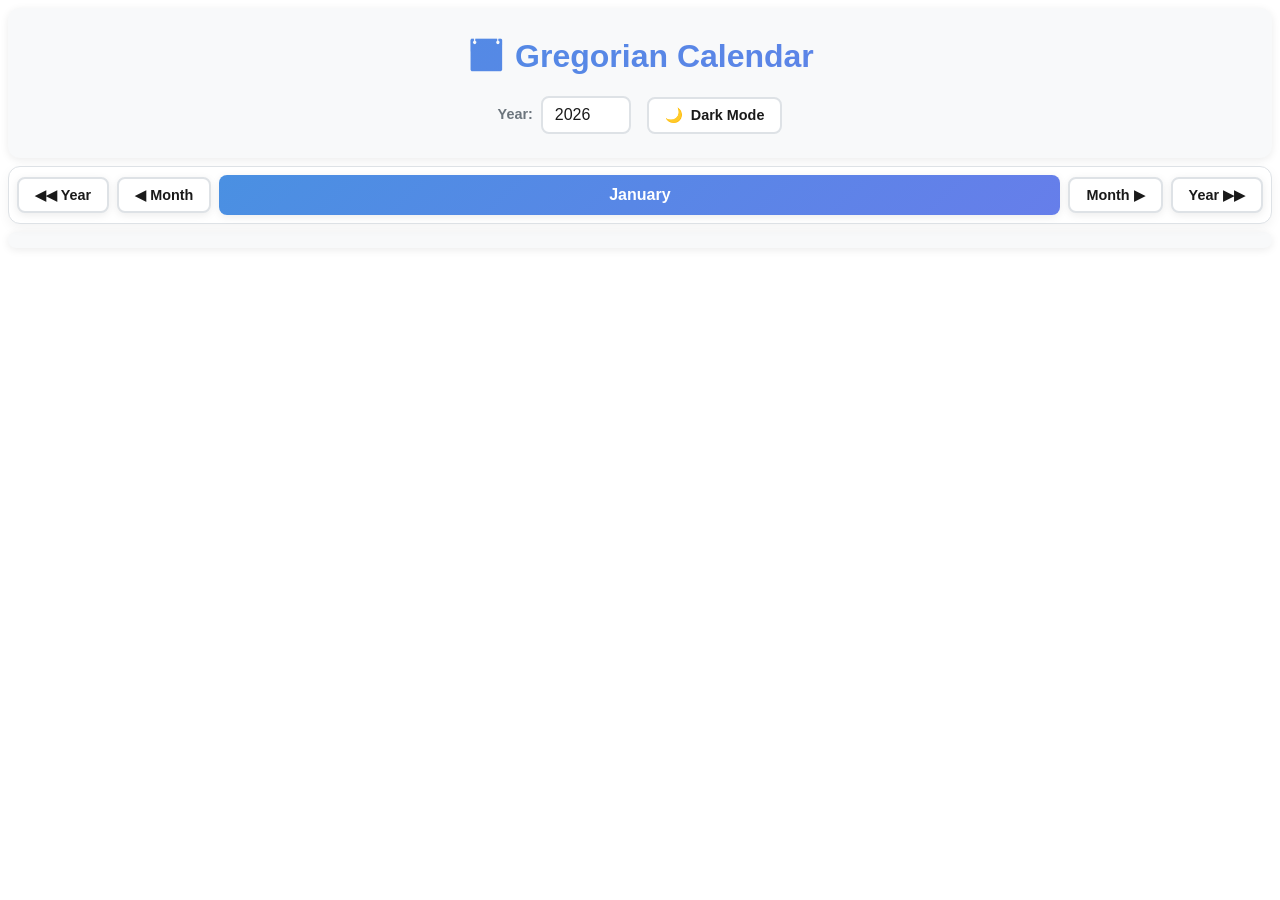
==== gregorian-calendar.html @ 09073d06 "display Lunar Day on gregorian calendar" ====
<!DOCTYPE html>
<html lang="en">
<head>
  <meta charset="UTF-8" />
  <meta name="viewport" content="width=device-width, initial-scale=1.0"/>
  <title>Gregorian Calendar with Solar and Lunar Dates</title> <!-- Removed "Fixed" -->
  <link rel="stylesheet" href="calendar-styles.css">
  <style>
    /* Styles specific to Gregorian view showing Solar dates */
    .day-ordinal { font-size: 1.1rem; font-weight: 700; color: var(--text-primary); margin-bottom: 0.3rem; }
    .day-label { font-size: 0.65rem; color: var(--text-tertiary); text-transform: uppercase; letter-spacing: 0.5px; margin-bottom: 0.2rem; }
    .day-solar { font-size: 0.7rem; color: var(--text-secondary); font-weight: 500; }
    .solar-info { display: flex; flex-direction: column; gap: 0.15rem; margin-top: 0.5rem; }
    .solar-month-name { font-weight: 600; color: var(--accent-primary); }
    .solar-day-number { color: var(--text-secondary); }
    .special-day { font-weight: 700; color: var(--accent-secondary); font-size: 0.75rem; }
     /* Ensure calendar container takes up remaining space */
      body { display: flex; flex-direction: column; min-height: 100vh; }
      /* Add class to body tag below */
      .gregorian-calendar .container { flex-grow: 1; display: flex; flex-direction: column; }
      .gregorian-calendar #calendar-container { flex-grow: 1; display: flex; flex-direction: column; }
      .gregorian-calendar .month.active { flex-grow: 1; grid-template-rows: auto repeat(6, 1fr); /* Header + up to 6 weeks */ }

    @media (max-width: 768px) {
      .day-ordinal { font-size: 0.9rem; }
      .day-label { font-size: 0.6rem; }
      .day-solar { font-size: 0.65rem; }
      .special-day { font-size: 0.65rem; }
    }
  </style>
</head>
<body class="gregorian-calendar"> <!-- Added class -->
  <div class="container">
    <header>
      <h1>📅 Gregorian Calendar</h1>
      <div class="controls">
        <div class="control-group">
          <label for="year-input">Year:</label>
          <input type="number" id="year-input" min="2001" max="2082" />
        </div>
        <button class="theme-toggle" onclick="toggleTheme()">
          <span id="theme-icon">🌙</span>
          <span id="theme-text">Dark Mode</span>
        </button>
      </div>
    </header>

    <div class="nav-controls">
      <button class="nav-btn" id="prev-year-btn" onclick="navigateYear(-1)">
        ◀◀ Year
      </button>
      <button class="nav-btn" id="prev-btn" onclick="navigateMonth(-1)">
        ◀ Month
      </button>
      <div class="month-indicator" id="current-month-indicator">January</div>
      <button class="nav-btn" id="next-btn" onclick="navigateMonth(1)">
        Month ▶
      </button>
      <button class="nav-btn" id="next-year-btn" onclick="navigateYear(1)">
        Year ▶▶
      </button>
    </div>

    <div class="astronomical-events" id="astronomical-events"></div>

    <div id="calendar-container">
       <!-- Active month grid will be generated here -->
    </div>
  </div>

  <script src="calendar-processor.js"></script>
  <script>
    // Script remains largely the same as previous Gregorian version,
    // just ensure it uses the updated calendarProcessor correctly.
    // Key is that getSolarDateFromGregorian now returns the 13x28 structure info.

    const calendarProcessor = new CalendarProcessor();
    let currentMonth = 0; // 0-11 Gregorian
    let selectedYear; // Set after data load

    function displayAstronomicalEvents() {
      if (!selectedYear) return;
      const events = calendarProcessor.getAstronomicalEvents(selectedYear);
      const container = document.getElementById('astronomical-events');
      const eventData = [
         { key: 'vernalEquinox', title: '🌱 Vernal Equinox', class: 'vernal', description: 'Approx. Spring Start', time: 'Anchor Point' },
         { key: 'summerSolstice', title: '☀️ Summer Solstice', class: 'summer', description: 'Longest day', time: 'Approx.' },
         { key: 'autumnEquinox', title: '🍂 Autumn Equinox', class: 'autumn', description: 'Approx. Fall Start', time: 'Approx.' },
         { key: 'winterSolstice', title: '❄️ Winter Solstice', class: 'winter', description: 'Shortest day', time: 'Approx.' }
      ];
      container.innerHTML = eventData.map(event => {
        const date = events[event.key]; if (!date || isNaN(date.getTime())) return '';
        const monthName = calendarProcessor.gregorianMonths[date.getUTCMonth()];
        const day = date.getUTCDate(); const dayName = calendarProcessor.dayNames[date.getUTCDay()];
        return `<div class="astro-event ${event.class}" onclick="navigateToEvent('${event.key}')"> <div class="astro-event-icon">${event.title.split(' ')[0]}</div> <div class="astro-event-title">${event.title.substring(3)}</div> <div class="astro-event-date">${dayName}, ${monthName} ${day}</div> <div class="astro-tooltip"> ${event.description}<br> <small>${event.time}</small> </div> </div>`;
      }).join('');
    }
    function navigateToEvent(eventKey) {
      if (!selectedYear) return;
      const events = calendarProcessor.getAstronomicalEvents(selectedYear);
      const eventDate = events[eventKey]; if (!eventDate || isNaN(eventDate.getTime())) return;
      currentMonth = eventDate.getUTCMonth();
      updateDisplay();
      setTimeout(() => {
        const eventDateStr = calendarProcessor.toISODateString(eventDate);
        const dayElement = document.querySelector(`.month.active [data-gregorian-date="${eventDateStr}"]`);
        if (dayElement) {
          dayElement.scrollIntoView({ behavior: 'smooth', block: 'nearest' });
          dayElement.style.transition = 'none'; dayElement.style.outline = '3px solid var(--accent-secondary)'; dayElement.style.outlineOffset = '-3px';
          setTimeout(() => { dayElement.style.transition = 'outline 1.5s ease-out'; dayElement.style.outline = '0px solid transparent'; }, 100);
        }
      }, 100);
    }

    function generateCalendar() {
       if (!selectedYear) return;
      const container = document.getElementById('calendar-container');
      container.innerHTML = '';
      const today = new Date();
      const todayStr = calendarProcessor.toISODateString(new Date(Date.UTC(today.getFullYear(), today.getMonth(), today.getDate())));

      for (let monthIndex = 0; monthIndex < 12; monthIndex++) {
        const monthDiv = document.createElement('div');
        monthDiv.className = 'month'; monthDiv.id = `month-${monthIndex}`;
        calendarProcessor.dayNames.forEach(dayName => {
          const header = document.createElement('div'); header.className = 'header';
          header.textContent = dayName; monthDiv.appendChild(header);
        });
        const monthStartDate = new Date(Date.UTC(selectedYear, monthIndex, 1));
        const daysInMonth = new Date(selectedYear, monthIndex + 1, 0).getDate();
        const startDayOfWeek = monthStartDate.getUTCDay(); // 0=Sun
        for (let i = 0; i < startDayOfWeek; i++) {
          const emptyDay = document.createElement('div'); emptyDay.className = 'day empty'; monthDiv.appendChild(emptyDay);
        }
        for (let dayOfMonth = 1; dayOfMonth <= daysInMonth; dayOfMonth++) {
          const dayDiv = document.createElement('div'); dayDiv.className = 'day';
          const gregorianDate = new Date(Date.UTC(selectedYear, monthIndex, dayOfMonth));
          const gregorianDateStr = calendarProcessor.toISODateString(gregorianDate);
          dayDiv.setAttribute('data-gregorian-date', gregorianDateStr);
          if (gregorianDateStr === todayStr) dayDiv.classList.add('today');
          const astroEvent = calendarProcessor.checkAstronomicalEvent(gregorianDate, selectedYear);
          if (astroEvent) {
            dayDiv.classList.add(astroEvent.class);
            const badge = document.createElement('div'); badge.className = 'astro-badge';
            badge.textContent = astroEvent.icon; dayDiv.appendChild(badge);
          }
          const solarInfo = calendarProcessor.getSolarDateFromGregorian(gregorianDate); // Get the Solar info
          const dayNumber = document.createElement('div'); dayNumber.className = 'day-ordinal';
          dayNumber.textContent = `${dayOfMonth}`; dayDiv.appendChild(dayNumber);
          if (solarInfo) { // Display Solar Info
              if (solarInfo.specialDay) {
                  const specialInfo = document.createElement('div'); specialInfo.className = 'solar-info special-day';
                  specialInfo.textContent = solarInfo.specialDay; dayDiv.appendChild(specialInfo);
              } else {
                  const solarDisp = document.createElement('div'); solarDisp.className = 'solar-info';
		  solarDisp.innerHTML = `<div class="day-label">Shisan:</div><div class="day-solar"><span class="solar-month-name">${solarInfo.monthName}</span> <span class="solar-day-number">${solarInfo.day}:${solarInfo.lday}</span></div>`;
                  dayDiv.appendChild(solarDisp);
              }
          }
          dayDiv.style.cursor = 'pointer'; // Click to link
          dayDiv.addEventListener('click', () => { window.location.href = `index.html?date=${gregorianDateStr}&year=${selectedYear}`; });
          monthDiv.appendChild(dayDiv);
        }
        container.appendChild(monthDiv);
      }
      updateDisplay();
    }

    function updateDisplay() {
       if (!selectedYear) return;
       document.querySelectorAll('.month').forEach((monthEl, index) => { monthEl.classList.toggle('active', index === currentMonth); });
       const titleData = calendarProcessor.formatGregorianMonthTitle(currentMonth, selectedYear);
       const indicator = document.getElementById('current-month-indicator');
       indicator.innerHTML = `<span class="month-title-main">${titleData.main}</span> <span class="month-title-sub">${titleData.sub}</span>`;
       displayAstronomicalEvents();
    }
    function navigateMonth(direction) {
        if (!selectedYear) return;
        let newMonth = currentMonth + direction;
        if (newMonth < 0) { selectedYear--; if (selectedYear < 2001) selectedYear = 2001; newMonth = 11; document.getElementById('year-input').value = selectedYear; generateCalendar(); }
        else if (newMonth >= 12) { selectedYear++; if (selectedYear > 2082) selectedYear = 2082; newMonth = 0; document.getElementById('year-input').value = selectedYear; generateCalendar(); }
        currentMonth = newMonth; updateDisplay();
    }
    function navigateYear(direction) {
        if (!selectedYear) return;
        const yearInput = document.getElementById('year-input'); let newYear = selectedYear + direction;
        if (newYear < 2001) newYear = 2001; if (newYear > 2082) newYear = 2082;
        yearInput.value = newYear; updateYear();
    }
    function updateYear() {
        const yearInput = document.getElementById('year-input'); let newYear = parseInt(yearInput.value);
        if (isNaN(newYear) || newYear < 2001) newYear = 2001; else if (newYear > 2082) newYear = 2082;
        yearInput.value = newYear;
        if (selectedYear !== newYear) { selectedYear = newYear; generateCalendar(); updateDisplay(); }
    }
    function toggleTheme() {
      const html = document.documentElement; const isDark = html.getAttribute('data-theme') === 'dark'; const newTheme = isDark ? 'light' : 'dark'; html.setAttribute('data-theme', newTheme); localStorage.setItem('theme', newTheme); const icon = document.getElementById('theme-icon'); const text = document.getElementById('theme-text'); icon.textContent = isDark ? '🌙' : '☀️'; text.textContent = isDark ? 'Dark Mode' : 'Light Mode';
    }
    function initializeTheme() {
      const savedTheme = localStorage.getItem('theme') || 'light'; document.documentElement.setAttribute('data-theme', savedTheme); const icon = document.getElementById('theme-icon'); const text = document.getElementById('theme-text'); if (savedTheme === 'dark') { icon.textContent = '☀️'; text.textContent = 'Light Mode'; } else { icon.textContent = '🌙'; text.textContent = 'Dark Mode'; }
    }

     function handleURLParameters() {
        const urlParams = new URLSearchParams(window.location.search);
        const targetDate = urlParams.get('date'); const targetMonth = urlParams.get('month'); const targetYear = urlParams.get('year');
        let yearToSet = new Date().getFullYear();
        if (targetYear) { let year = parseInt(targetYear); if (year >= 2001 && year <= 2082) yearToSet = year; }
        selectedYear = yearToSet;
        document.getElementById('year-input').value = selectedYear;
        let monthToSet = new Date().getMonth();
        let dateToHighlight = null;
        if (targetDate) {
            const dateParts = targetDate.split('-');
            if (dateParts.length === 3) {
                const year = parseInt(dateParts[0]); const month = parseInt(dateParts[1]) - 1; const day = parseInt(dateParts[2]);
                const gDate = new Date(Date.UTC(year, month, day));
                if (!isNaN(gDate.getTime())) {
                    if (year !== selectedYear) { selectedYear = year; document.getElementById('year-input').value = selectedYear; }
                    monthToSet = month; dateToHighlight = targetDate;
                }
            }
        } else if (targetMonth !== null) {
            const monthIndex = parseInt(targetMonth);
            if (monthIndex >= 0 && monthIndex < 12) monthToSet = monthIndex;
        }
        currentMonth = monthToSet;
        return dateToHighlight;
    }

    document.addEventListener('DOMContentLoaded', async () => {
      initializeTheme();
      await calendarProcessor.loadAstronomicalData();
      const dateToHighlight = handleURLParameters();
      const yearInput = document.getElementById('year-input');
      yearInput.value = selectedYear;
      yearInput.addEventListener('change', updateYear);
      yearInput.addEventListener('keypress', (e) => { if (e.key === 'Enter') { e.preventDefault(); updateYear(); } });
      generateCalendar();
      if (dateToHighlight) {
        setTimeout(() => {
          const dayElement = document.querySelector(`.month.active [data-gregorian-date="${dateToHighlight}"]`);
          if (dayElement) {
            dayElement.scrollIntoView({ behavior: 'smooth', block: 'nearest' });
             dayElement.style.transition = 'none'; dayElement.style.outline = '3px solid var(--accent-secondary)'; dayElement.style.outlineOffset = '-3px';
             setTimeout(() => { dayElement.style.transition = 'outline 1.5s ease-out'; dayElement.style.outline = '0px solid transparent'; }, 100);
          }
        }, 300);
      }
    });
  </script>
</body>
</html>
---- calendar-styles.css ----
/* Calendar Shared Styles */

:root {
  --bg-primary: #ffffff;
  --bg-secondary: #f8f9fa;
  --bg-tertiary: #e9ecef;
  --text-primary: #1a1a1a;
  --text-secondary: #6c757d;
  --text-tertiary: #adb5bd;
  --border-color: #dee2e6;
  --card-bg: #ffffff;
  --card-shadow: 0 2px 8px rgba(0, 0, 0, 0.08);
  --card-shadow-hover: 0 4px 16px rgba(0, 0, 0, 0.12);
  --accent-primary: #4a90e2;
  --accent-secondary: #667eea; /* Adjusted accent for special days */
  --today-bg: #e3f2fd;
  --today-border: #2196f3;
  --header-bg: #f1f3f5;
  --transition: all 0.3s cubic-bezier(0.4, 0, 0.2, 1);
  --vernal-color: #10b981;
  --summer-color: #f59e0b;
  --autumn-color: #ef4444;
  --winter-color: #3b82f6;
  --moon-color: #a7a8a9;
  --grid-gap: 1px; /* Reduced gap for tighter grid */
}

[data-theme="dark"] {
  --bg-primary: #1a1a2e;
  --bg-secondary: #16213e;
  --bg-tertiary: #2a2c41;
  --text-primary: #e4e4e7;
  --text-secondary: #a1a1aa;
  --text-tertiary: #71717a;
  --border-color: #3a3b53;
  --card-bg: #27293d;
  --card-shadow: 0 2px 12px rgba(0, 0, 0, 0.3);
  --card-shadow-hover: 0 4px 20px rgba(0, 0, 0, 0.4);
  --accent-primary: #60a5fa;
  --accent-secondary: #a3a1f7; /* Adjusted accent */
  --today-bg: #1e3a5f;
  --today-border: #3b82f6;
  --header-bg: #1e293b;
  --vernal-color: #34d399;
  --summer-color: #fbbf24;
  --autumn-color: #f87171;
  --winter-color: #60a5fa;
}

* { margin: 0; padding: 0; box-sizing: border-box; }
html { -webkit-font-smoothing: antialiased; -moz-osx-font-smoothing: grayscale; height: 100%; }
body {
  font-family: -apple-system, BlinkMacSystemFont, 'Segoe UI', Roboto, Oxygen, Ubuntu, Cantarell, sans-serif;
  background: var(--bg-primary); color: var(--text-primary);
  line-height: 1.5; transition: background 0.3s, color 0.3s;
  overscroll-behavior: none;
  display: flex; /* Enable flex for viewport height */
  flex-direction: column;
  min-height: 100vh; /* Ensure body takes full viewport height */
}
.container {
  max-width: 1600px;
  margin: 0 auto;
  padding: 0.5rem;
  width: 100%; /* Ensure container takes full width */
  flex-grow: 1; /* Allow container to fill body */
  display: flex;
  flex-direction: column;
}

/* --- Header & Controls --- */
header { text-align: center; padding: 1.5rem 0.5rem; background: var(--bg-secondary); border-radius: 12px; margin-bottom: 0.5rem; box-shadow: var(--card-shadow); flex-shrink: 0; /* Prevent header from shrinking */ }
h1 { font-size: clamp(1.25rem, 4vw, 2rem); font-weight: 700; background: linear-gradient(135deg, var(--accent-primary), var(--accent-secondary)); -webkit-background-clip: text; -webkit-text-fill-color: transparent; background-clip: text; margin-bottom: 1rem; }
.controls { display: flex; flex-wrap: wrap; gap: 1rem; align-items: center; justify-content: center; margin-top: 1rem; }
.control-group { display: flex; align-items: center; gap: 0.5rem; }
label { font-weight: 600; color: var(--text-secondary); font-size: 0.9rem; }
input[type="number"] { padding: 0.5rem 0.75rem; border: 2px solid var(--border-color); border-radius: 8px; background: var(--card-bg); color: var(--text-primary); font-size: 1rem; width: 90px; transition: var(--transition); -moz-appearance: textfield; }
input[type="number"]::-webkit-inner-spin-button, input[type="number"]::-webkit-outer-spin-button { -webkit-appearance: none; margin: 0; }
input[type="number"]:focus { outline: none; border-color: var(--accent-primary); box-shadow: 0 0 0 3px rgba(var(--accent-primary), 0.3); }
.theme-toggle { padding: 0.5rem 1rem; border: 2px solid var(--border-color); border-radius: 8px; background: var(--card-bg); color: var(--text-primary); font-size: 0.9rem; cursor: pointer; transition: var(--transition); display: flex; align-items: center; gap: 0.5rem; font-weight: 600; }
.theme-toggle:hover { background: var(--bg-tertiary); transform: translateY(-2px); }

/* --- Navigation --- */
.nav-controls { display: flex; gap: 0.5rem; justify-content: space-between; align-items: center; margin-bottom: 0.5rem; position: sticky; top: 0.5rem; z-index: 100; background: var(--bg-primary); padding: 0.5rem; border-radius: 12px; box-shadow: 0 4px 12px rgba(0,0,0,0.05); border: 1px solid var(--border-color); flex-shrink: 0; /* Prevent nav from shrinking */ }
.nav-btn { padding: 0.5rem 1rem; border: 2px solid var(--border-color); border-radius: 8px; background: var(--card-bg); color: var(--text-primary); font-size: 0.9rem; font-weight: 600; cursor: pointer; transition: var(--transition); display: flex; align-items: center; justify-content: center; gap: 0.25rem; box-shadow: var(--card-shadow); flex-shrink: 0; }
.nav-btn:hover:not(:disabled) { background: var(--accent-primary); color: white; transform: translateY(-2px); box-shadow: var(--card-shadow-hover); }
.nav-btn:disabled { opacity: 0.4; cursor: not-allowed; }
.month-indicator { padding: 0.5rem 1rem; background: linear-gradient(135deg, var(--accent-primary), var(--accent-secondary)); color: white; border-radius: 8px; font-weight: 700; font-size: 1rem; flex-grow: 1; text-align: center; box-shadow: var(--card-shadow); }
.month-title-main { display: block; font-size: 1em; }
.month-title-sub { display: block; font-size: 0.75em; opacity: 0.85; font-weight: 500; }

/* --- Extra Days Display (Solar Calendar) --- */
.year-extra-days { padding: 0.75rem; margin-bottom: 0.5rem; background: var(--bg-secondary); border-radius: 8px; text-align: center; box-shadow: var(--card-shadow); border: 1px solid var(--border-color); flex-shrink: 0; /* Prevent from shrinking */ }
.year-extra-days h3 { margin-bottom: 0.25rem; color: var(--accent-secondary); font-size: 0.9rem; }
.year-extra-days span { font-size: 0.85rem; color: var(--text-secondary); font-weight: 500;}

/* --- Astronomical Events --- */
.astronomical-events { display: grid; grid-template-columns: repeat(auto-fit, minmax(180px, 1fr)); /* Adjusted minmax */ gap: 0.5rem; margin-bottom: 0.5rem; padding: 0.5rem; background: var(--bg-secondary); border-radius: 12px; box-shadow: var(--card-shadow); flex-shrink: 0; /* Prevent from shrinking */ }
.astro-event { padding: 0.75rem; background: var(--card-bg); border-radius: 8px; border: 2px solid var(--border-color); cursor: pointer; transition: var(--transition); position: relative; text-align: center; }
.astro-event:hover { transform: translateY(-2px); box-shadow: var(--card-shadow-hover); }
.astro-event.vernal { border-color: var(--vernal-color); } .astro-event.vernal .astro-event-title { color: var(--vernal-color); }
.astro-event.summer { border-color: var(--summer-color); } .astro-event.summer .astro-event-title { color: var(--summer-color); }
.astro-event.autumn { border-color: var(--autumn-color); } .astro-event.autumn .astro-event-title { color: var(--autumn-color); }
.astro-event.winter { border-color: var(--winter-color); } .astro-event.winter .astro-event-title { color: var(--winter-color); }
.astro-event-title { font-weight: 700; font-size: 0.8rem; margin-bottom: 0.25rem; text-transform: uppercase; letter-spacing: 0.5px; }
.astro-event-date { font-size: 0.9rem; color: var(--text-primary); font-weight: 600; }
.astro-event-icon { font-size: 1.1rem; margin-bottom: 0.25rem; }
.astro-tooltip { position: absolute; bottom: 100%; left: 50%; transform: translateX(-50%) translateY(-8px); background: var(--card-bg); border: 1px solid var(--border-color); border-radius: 8px; padding: 0.5rem 0.75rem; box-shadow: var(--card-shadow-hover); opacity: 0; pointer-events: none; transition: opacity 0.2s, transform 0.2s; white-space: nowrap; z-index: 1000; font-size: 0.8rem; }
.astro-event:hover .astro-tooltip { opacity: 1; transform: translateX(-50%) translateY(-12px); }

/* --- Calendar Grid --- */
#calendar-container {
    position: relative;
    flex-grow: 1; /* Key change: Allow this container to fill remaining space */
    display: flex; /* Use flex to make the active month fill it */
    flex-direction: column;
}
.month { display: none; margin-bottom: 0; /* Removed bottom margin */ }
.month.active {
    display: grid;
    grid-template-columns: repeat(7, 1fr);
    /* Define rows: auto for header, 1fr for each week to distribute space */
    grid-template-rows: auto repeat(4, 1fr); /* For 13x28 calendar */
    gap: var(--grid-gap);
    background: var(--border-color);
    border: 1px solid var(--border-color);
    border-radius: 12px;
    overflow: hidden;
    box-shadow: var(--card-shadow);
    animation: fadeIn 0.3s ease;
    flex-grow: 1; /* Key change: Make active month fill calendar-container */
    height: 100%; /* Ensure it takes full height of container */
}
.month.active.leap {
    grid-template-rows: auto repeat(5, 1fr);
}
/* Adjust grid rows for Gregorian calendar (can have up to 6 weeks) */
.gregorian-calendar .month.active { /* Add class to body in gregorian-calendar.html */
    grid-template-rows: auto repeat(6, 1fr);
}

@keyframes fadeIn { from { opacity: 0; } to { opacity: 1; } } /* Simplified fade */
.header { background: var(--header-bg); padding: 0.5rem 0.25rem; /* Reduced padding */ text-align: center; font-weight: 700; font-size: 0.75rem; color: var(--text-secondary); }

/* --- Day Cell --- */
.day {
    background: var(--card-bg);
    border: none;
    padding: 0.35rem; /* Slightly reduced padding */
    cursor: pointer;
    transition: background 0.2s;
    /* min-height removed - height controlled by grid-template-rows */
    display: flex;
    flex-direction: column;
    position: relative;
    overflow: hidden;
    height: 100%; /* Ensure day fills grid cell */
}
.day:hover { background: var(--bg-tertiary); z-index: 10; position: relative; }
.day.empty { background: var(--bg-secondary); cursor: default; }
.day.empty:hover { background: var(--bg-secondary); }
.day.today { background: var(--today-bg); box-shadow: inset 0 0 0 2px var(--today-border); z-index: 5; position: relative; }
.day.new-moon { box-shadow: inset 0 0 0 3px var(--moon-color); }
.day.vernal-equinox { box-shadow: inset 0 0 0 3px var(--vernal-color); }
.day.summer-solstice { box-shadow: inset 0 0 0 3px var(--summer-color); }
.day.autumn-equinox { box-shadow: inset 0 0 0 3px var(--autumn-color); }
.day.winter-solstice { box-shadow: inset 0 0 0 3px var(--winter-color); }
.day.today.new-moon { box-shadow: inset 0 0 0 2px var(--today-border), inset 0 0 0 5px var(--moon-color); }
.day.today.vernal-equinox { box-shadow: inset 0 0 0 2px var(--today-border), inset 0 0 0 5px var(--vernal-color); }
.day.today.summer-solstice { box-shadow: inset 0 0 0 2px var(--today-border), inset 0 0 0 5px var(--summer-color); }
.day.today.autumn-equinox { box-shadow: inset 0 0 0 2px var(--today-border), inset 0 0 0 5px var(--autumn-color); }
.day.today.winter-solstice { box-shadow: inset 0 0 0 2px var(--today-border), inset 0 0 0 5px var(--winter-color); }
.day-number { font-size: 1rem; font-weight: 700; color: var(--text-primary); margin-bottom: 0.15rem; } /* Solar day number */
.day.today .day-number { color: var(--today-border); font-weight: 900; }
.astro-badge { position: absolute; top: 0.25rem; right: 0.25rem; font-size: 0.9rem; z-index: 2; line-height: 1; }
.gregorian-date { font-size: 0.7rem; color: var(--text-secondary); font-weight: 600; margin-top: auto; } /* Gregorian info in Solar view */

/* --- Gregorian Calendar Specific Day Styles --- */
.day-ordinal { font-size: 1rem; font-weight: 700; color: var(--text-primary); margin-bottom: 0.15rem; } /* Gregorian day number */
.day-label { font-size: 0.6rem; color: var(--text-tertiary); text-transform: uppercase; letter-spacing: 0.5px; margin-bottom: 0.1rem; }
.day-solar { font-size: 0.65rem; color: var(--text-secondary); font-weight: 500; }
.solar-info { display: flex; flex-direction: column; gap: 0.1rem; margin-top: 0.3rem; }
.solar-month-name { font-weight: 600; color: var(--accent-primary); }
.solar-day-number { color: var(--text-secondary); }
.special-day { font-weight: 700; color: var(--accent-secondary); font-size: 0.7rem; text-align: center; margin-top: 0.3rem; }

/* --- Responsive Adjustments --- */
@media (max-width: 768px) {
  .container { padding: 0.25rem; }
  header { padding: 1rem 0.5rem; margin-bottom: 0.5rem; border-radius: 8px; }
  h1 { font-size: 1.1rem; }
  .controls { gap: 0.5rem; }
  .nav-controls { flex-wrap: wrap; gap: 0.25rem; top: 0; border-radius: 0; padding: 0.25rem; }
  .nav-btn { padding: 0.5rem 0.4rem; font-size: 0.7rem; flex-grow: 1; }
  .month-indicator { order: -1; width: 100%; font-size: 0.8rem; padding: 0.4rem; margin-bottom: 0.25rem; }
  .year-extra-days { padding: 0.5rem; margin-bottom: 0.5rem; } .year-extra-days h3 { font-size: 0.8rem; } .year-extra-days span { font-size: 0.75rem; }
  .astronomical-events { grid-template-columns: repeat(2, 1fr); gap: 0.25rem; padding: 0.25rem; margin-bottom: 0.5rem; }
  .astro-event { padding: 0.5rem; } .astro-event-title { font-size: 0.65rem; } .astro-event-date { font-size: 0.7rem; } .astro-event-icon { font-size: 0.9rem; }
  .month.active { gap: 1px; border-radius: 8px; }
  .day { padding: 0.2rem; font-size: 0.65rem; /* min-height removed */ }
  .header { padding: 0.4rem 0.1rem; font-size: 0.6rem; font-weight: 600; }
  .day-number, .day-ordinal { font-size: 0.8rem; }
  .astro-badge { font-size: 0.7rem; top: 0.15rem; right: 0.15rem; }
  .gregorian-date, .day-solar { font-size: 0.55rem; }
  .day-label { font-size: 0.5rem; } .special-day { font-size: 0.6rem; }
}
@media (max-width: 480px) {
    /* Further reduce sizes for smallest screens */
    h1 { font-size: 1rem; }
    .nav-btn { font-size: 0.65rem; padding: 0.4rem; }
    .month-indicator { font-size: 0.75rem; }
    .header { font-size: 0.55rem; padding: 0.3rem 0; }
    .day { padding: 0.15rem; }
    .day-number, .day-ordinal { font-size: 0.7rem; }
    .gregorian-date, .day-solar, .special-day, .day-label { font-size: 0.5rem; }
    .astro-badge { font-size: 0.6rem; }
    .astronomical-events { grid-template-columns: 1fr; } /* Stack events on smallest */
}
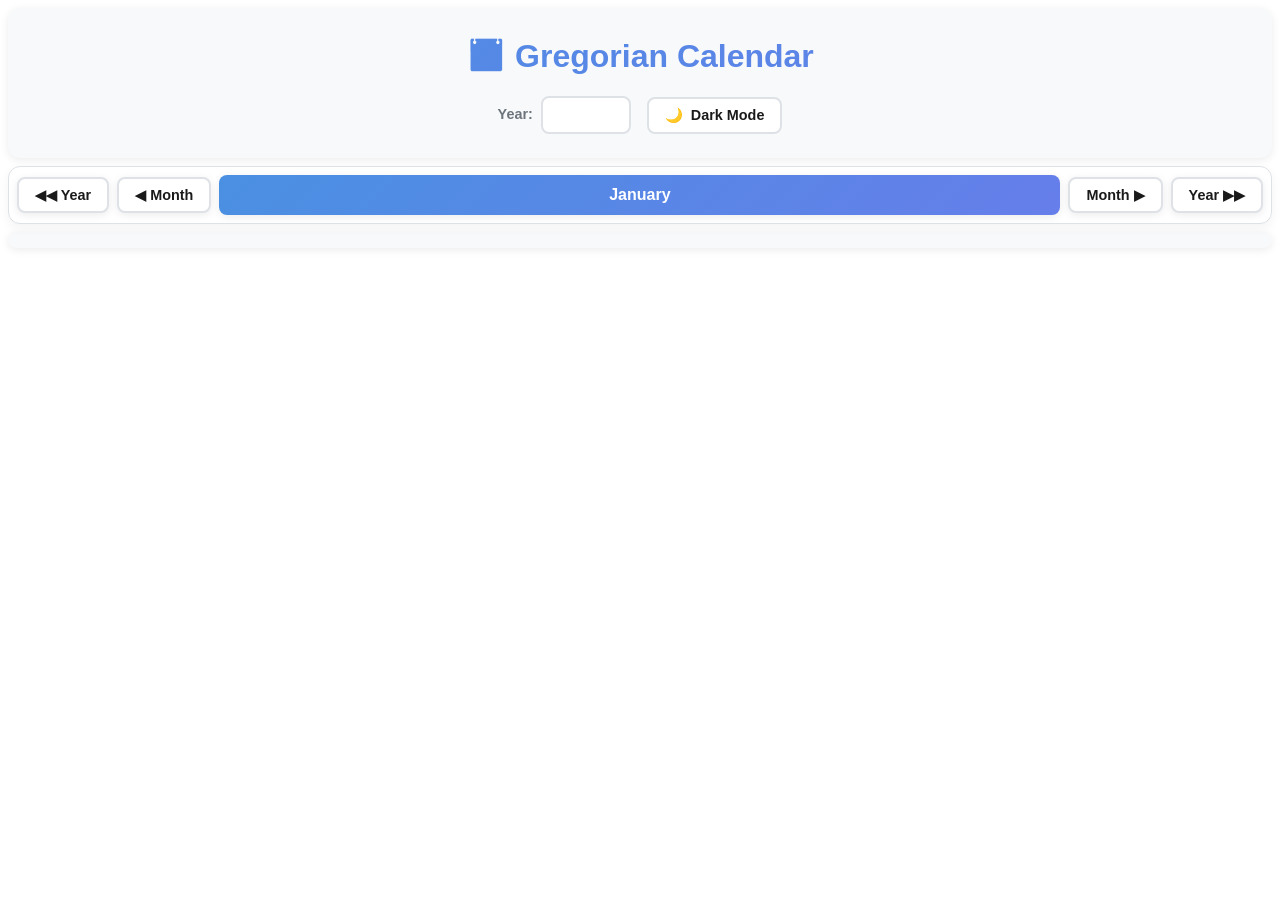
==== commit 9fe7403d: "change date format from SolarDay:Lunarday to WeekNumberʹLunarDay" ====
--- a/gregorian-calendar.html
+++ b/gregorian-calendar.html
@@ -36,7 +36,7 @@
       <div class="controls">
         <div class="control-group">
           <label for="year-input">Year:</label>
-          <input type="number" id="year-input" min="2001" max="2082" />
+          <input type="number" id="year-input" min="2001" max="2100" />
         </div>
         <button class="theme-toggle" onclick="toggleTheme()">
           <span id="theme-icon">🌙</span>
@@ -153,7 +153,7 @@
                   specialInfo.textContent = solarInfo.specialDay; dayDiv.appendChild(specialInfo);
               } else {
                   const solarDisp = document.createElement('div'); solarDisp.className = 'solar-info';
-		  solarDisp.innerHTML = `<div class="day-label">Shisan:</div><div class="day-solar"><span class="solar-month-name">${solarInfo.monthName}</span> <span class="solar-day-number">${solarInfo.day}:${solarInfo.lday}</span></div>`;
+		  solarDisp.innerHTML = `<div class="day-label">Shisan:</div><div class="day-solar"><span class="solar-month-name">${solarInfo.monthName}</span> <span class="solar-day-number">${solarInfo.day}${solarInfo.lday}</span></div>`;
                   dayDiv.appendChild(solarDisp);
               }
           }
@@ -178,18 +178,18 @@
         if (!selectedYear) return;
         let newMonth = currentMonth + direction;
         if (newMonth < 0) { selectedYear--; if (selectedYear < 2001) selectedYear = 2001; newMonth = 11; document.getElementById('year-input').value = selectedYear; generateCalendar(); }
-        else if (newMonth >= 12) { selectedYear++; if (selectedYear > 2082) selectedYear = 2082; newMonth = 0; document.getElementById('year-input').value = selectedYear; generateCalendar(); }
+        else if (newMonth >= 12) { selectedYear++; if (selectedYear > 2100) selectedYear = 2100; newMonth = 0; document.getElementById('year-input').value = selectedYear; generateCalendar(); }
         currentMonth = newMonth; updateDisplay();
     }
     function navigateYear(direction) {
         if (!selectedYear) return;
         const yearInput = document.getElementById('year-input'); let newYear = selectedYear + direction;
-        if (newYear < 2001) newYear = 2001; if (newYear > 2082) newYear = 2082;
+        if (newYear < 2001) newYear = 2001; if (newYear > 2100) newYear = 2100;
         yearInput.value = newYear; updateYear();
     }
     function updateYear() {
         const yearInput = document.getElementById('year-input'); let newYear = parseInt(yearInput.value);
-        if (isNaN(newYear) || newYear < 2001) newYear = 2001; else if (newYear > 2082) newYear = 2082;
+        if (isNaN(newYear) || newYear < 2001) newYear = 2001; else if (newYear > 2100) newYear = 2100;
         yearInput.value = newYear;
         if (selectedYear !== newYear) { selectedYear = newYear; generateCalendar(); updateDisplay(); }
     }
@@ -204,7 +204,7 @@
         const urlParams = new URLSearchParams(window.location.search);
         const targetDate = urlParams.get('date'); const targetMonth = urlParams.get('month'); const targetYear = urlParams.get('year');
         let yearToSet = new Date().getFullYear();
-        if (targetYear) { let year = parseInt(targetYear); if (year >= 2001 && year <= 2082) yearToSet = year; }
+        if (targetYear) { let year = parseInt(targetYear); if (year >= 2001 && year <= 2100) yearToSet = year; }
         selectedYear = yearToSet;
         document.getElementById('year-input').value = selectedYear;
         let monthToSet = new Date().getMonth();
